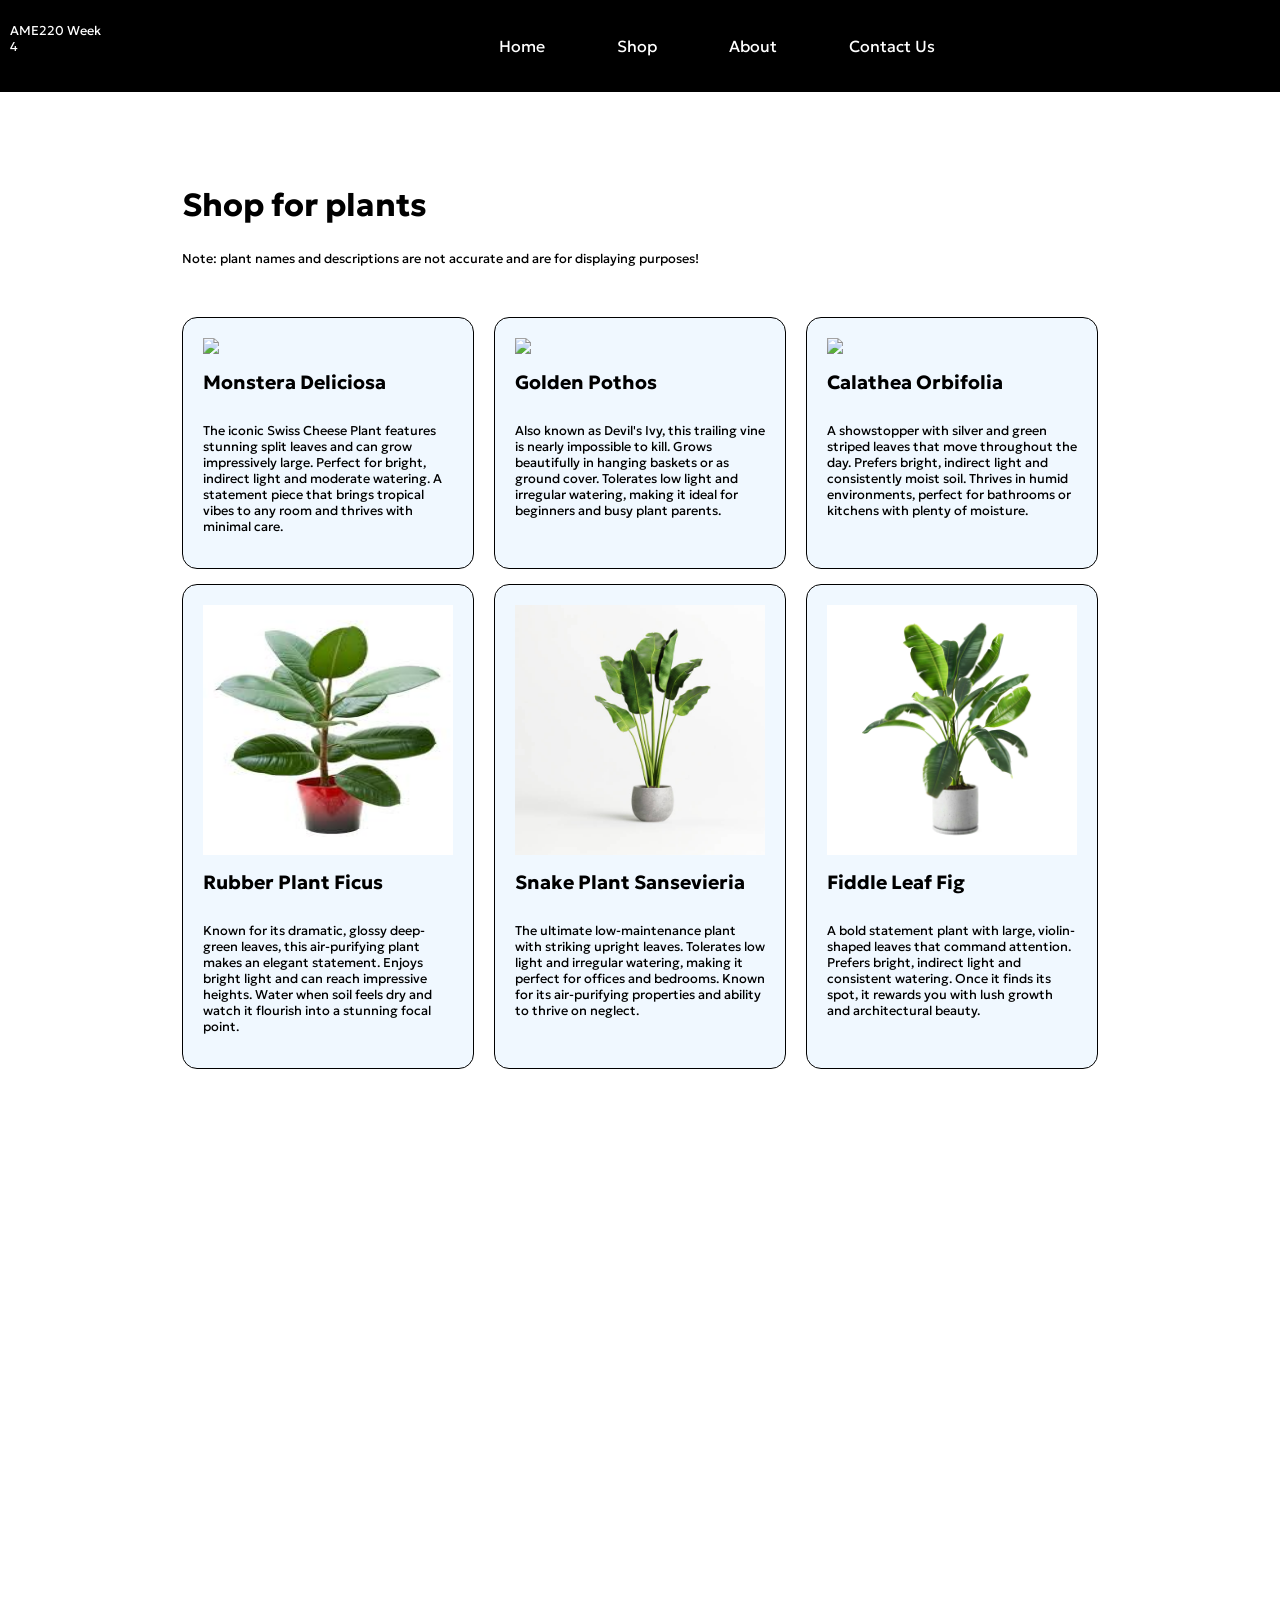
==== week4/index.html @ 99953487 "Complete assignment 4" ====
<!doctype html>
<html lang="en">
  <head>
    <meta charset="UTF-8" />
    <meta name="viewport" content="width=device-width, initial-scale=1.0" />
    <title>Week 4</title>
    <style>
      @import url("https://fonts.googleapis.com/css2?family=Geologica:wght@400;600;700&display=swap");
    </style>
    <link rel="stylesheet" href="./styles.css" />
  </head>
  <body>
    <!-- nav bar -->
    <section class="nav-bar-container">
      <p>AME220 Week 4</p>
      <div>
        <ul class="nav-bar-options">
          <li>
            <button>Home</button>
          </li>
          <li>
            <button>Shop</button>
          </li>
          <li>
            <button>About</button>
          </li>
          <li>
            <button>Contact Us</button>
          </li>
        </ul>
      </div>
    </section>

    <section class="content-container">
      <h1>Shop for plants</h1>
      <p>
        Note: plant names and descriptions are not accurate and are for
        displaying purposes!
      </p>

      <section class="grid-box">
        <div>
          <img src="./assets/plant-1.jpg" class="card-img" />
          <h2>Monstera Deliciosa</h2>
          <p>
            The iconic Swiss Cheese Plant features stunning split leaves and can
            grow impressively large. Perfect for bright, indirect light and
            moderate watering. A statement piece that brings tropical vibes to
            any room and thrives with minimal care.
          </p>
        </div>
        <div>
          <img src="./assets/plant-2.jpg" class="card-img" />
          <h2>Golden Pothos</h2>
          <p>
            Also known as Devil's Ivy, this trailing vine is nearly impossible
            to kill. Grows beautifully in hanging baskets or as ground cover.
            Tolerates low light and irregular watering, making it ideal for
            beginners and busy plant parents.
          </p>
        </div>
        <div>
          <img src="./assets/plant-3.jpg" class="card-img" />
          <h2>Calathea Orbifolia</h2>
          <p>
            A showstopper with silver and green striped leaves that move
            throughout the day. Prefers bright, indirect light and consistently
            moist soil. Thrives in humid environments, perfect for bathrooms or
            kitchens with plenty of moisture.
          </p>
        </div>
        <div>
          <img src="./assets/plant-4.jpeg" class="card-img" />
          <h2>Rubber Plant Ficus</h2>
          <p>
            Known for its dramatic, glossy deep-green leaves, this air-purifying
            plant makes an elegant statement. Enjoys bright light and can reach
            impressive heights. Water when soil feels dry and watch it flourish
            into a stunning focal point.
          </p>
        </div>

        <div>
          <img src="./assets/plant-5.jpg" class="card-img" />
          <h2>Snake Plant Sansevieria</h2>
          <p>
            The ultimate low-maintenance plant with striking upright leaves.
            Tolerates low light and irregular watering, making it perfect for
            offices and bedrooms. Known for its air-purifying properties and
            ability to thrive on neglect.
          </p>
        </div>

        <div>
          <img src="./assets/plant-6.jpg" class="card-img" />
          <h2>Fiddle Leaf Fig</h2>
          <p>
            A bold statement plant with large, violin-shaped leaves that command
            attention. Prefers bright, indirect light and consistent watering.
            Once it finds its spot, it rewards you with lush growth and
            architectural beauty.
          </p>
        </div>
      </section>
    </section>
  </body>
</html>
---- week4/styles.css ----
* {
  font-family: "Geologica", sans-serif;
  font-size: 16px;
}

body {
  display: flex;
}

h1 {
  font-size: 2rem;
}

h2 {
  font-size: 1.2rem;
}

p {
  font-size: 0.8rem;
}

.nav-bar-container {
  display: flex;
  padding: 10px;
  position: fixed;
  top: 0px;
  left: 0px;
  z-index: 100;
  background-color: black;
  color: white;
  width: 100%;
}

.nav-bar-container > div {
  display: flex;
  /* background-color: red; */
  width: 100%;
  justify-content: center;
}

.nav-bar-container button {
  color: white;
  background-color: transparent;
  border: none;
  padding: 10px 20px 10px 20px;
}

.nav-bar-container button:hover {
  background-color: lightgray;
  cursor: pointer;
  padding: 10px 20px 10px 20px;
  border-radius: 5px;
}

.nav-bar-options {
  display: flex;
  list-style: none;
  gap: 32px;
}

.content-container {
  margin-top: 150px;
  height: 2000px;
  margin-left: auto;
  margin-right: auto;

  /* background-color: powderblue; */
}

.content-container > p {
  margin-bottom: 50px;
}

.grid-box {
  display: grid;
  grid-template-columns: repeat(3, max-content);
  column-gap: 20px;
  row-gap: 15px;
  /* background-color: red; */
}

.grid-box > div {
  background-color: aliceblue;
  border: solid black 1px;
  border-radius: 15px;
  padding: 20px;
  display: flex;
  flex-direction: column;
  width: 250px;
}

.card-img {
  width: 100%;
  max-height: 250px;
}

@media screen and (min-width: 720px) and (max-width: 950px) {
  .grid-box {
    display: grid;
    grid-template-columns: repeat(2, max-content);
    justify-content: center;
    /* background-color: red; */
  }
}

@media screen and (max-width: 720px) {
  * {
    font-size: 12px;
  }

  .grid-box {
    display: grid;
    grid-template-columns: repeat(1, max-content);
    row-gap: 50px;
    justify-content: center;
  }

  body {
    font-size: 16px;
  }
}
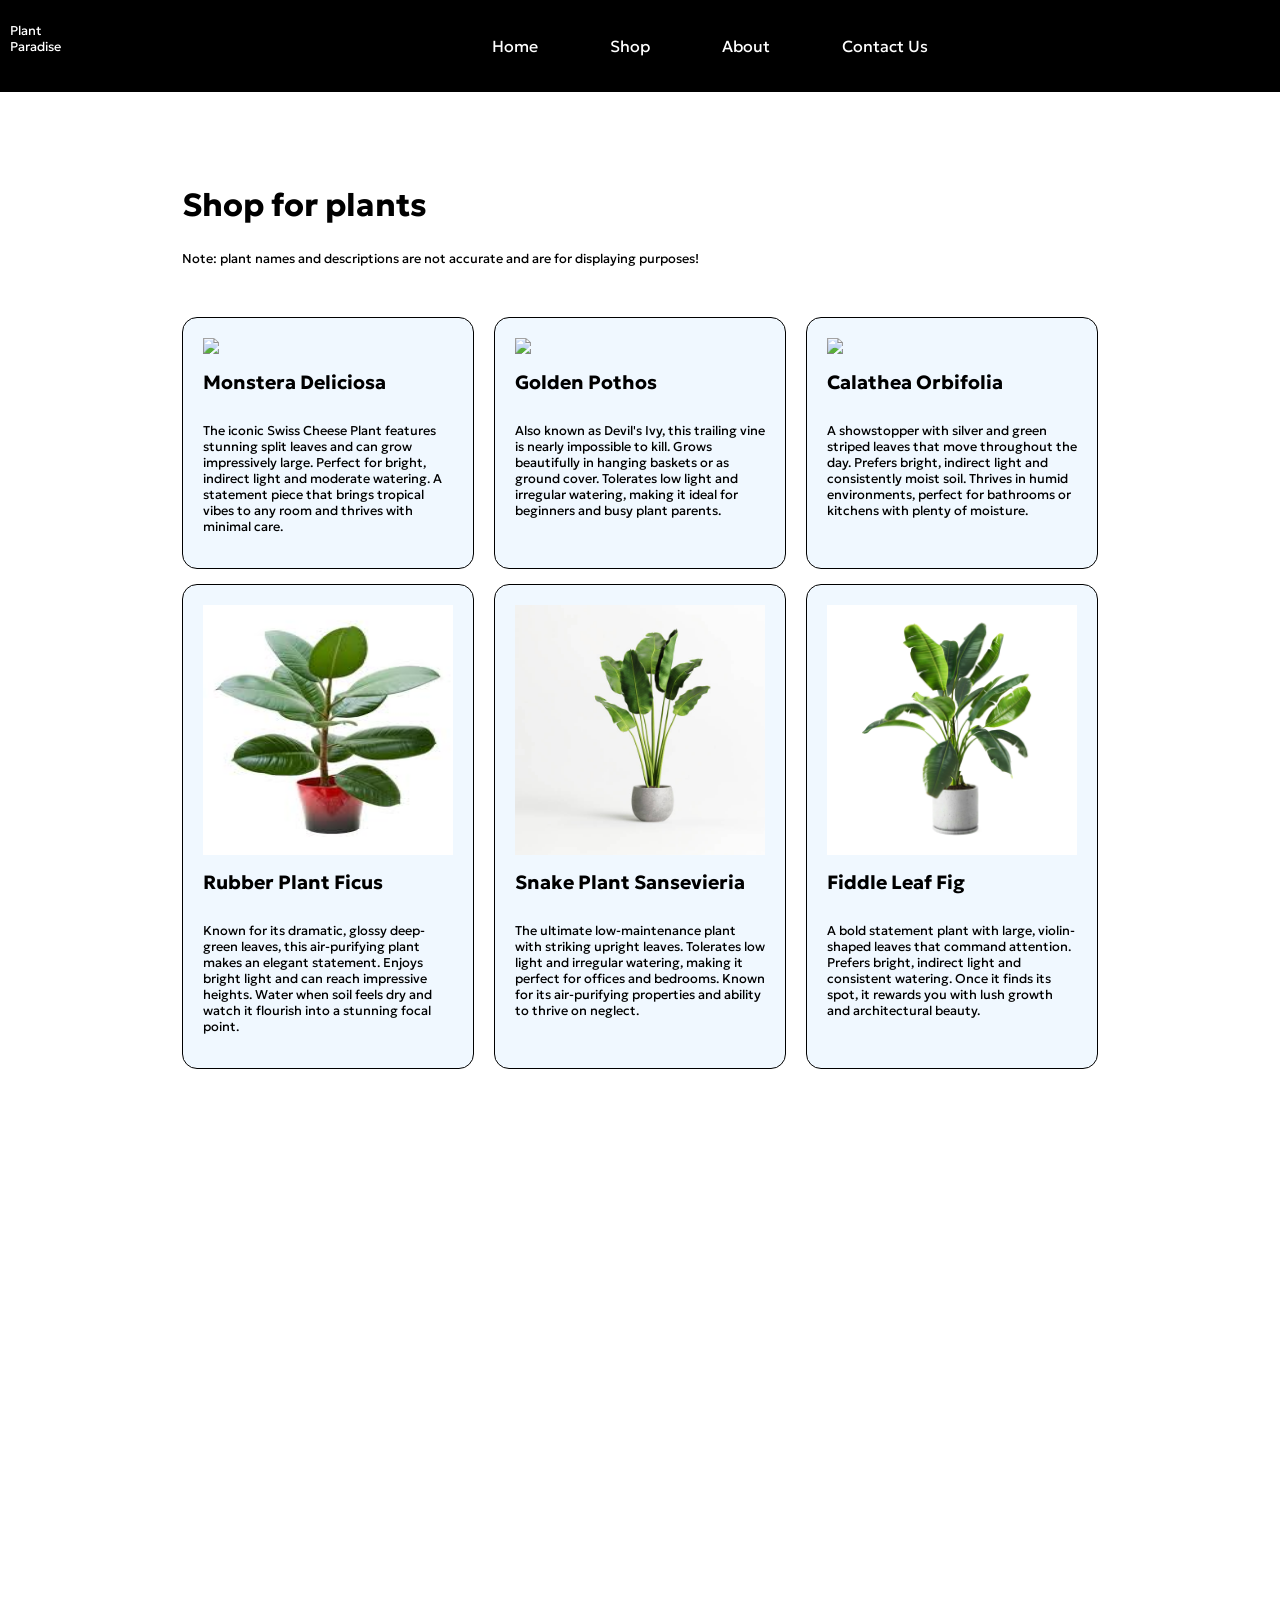
==== commit bd23b4cb: "update: change the name of the nav bar" ====
--- a/week4/index.html
+++ b/week4/index.html
@@ -12,7 +12,7 @@
   <body>
     <!-- nav bar -->
     <section class="nav-bar-container">
-      <p>AME220 Week 4</p>
+      <p>Plant Paradise</p>
       <div>
         <ul class="nav-bar-options">
           <li>
